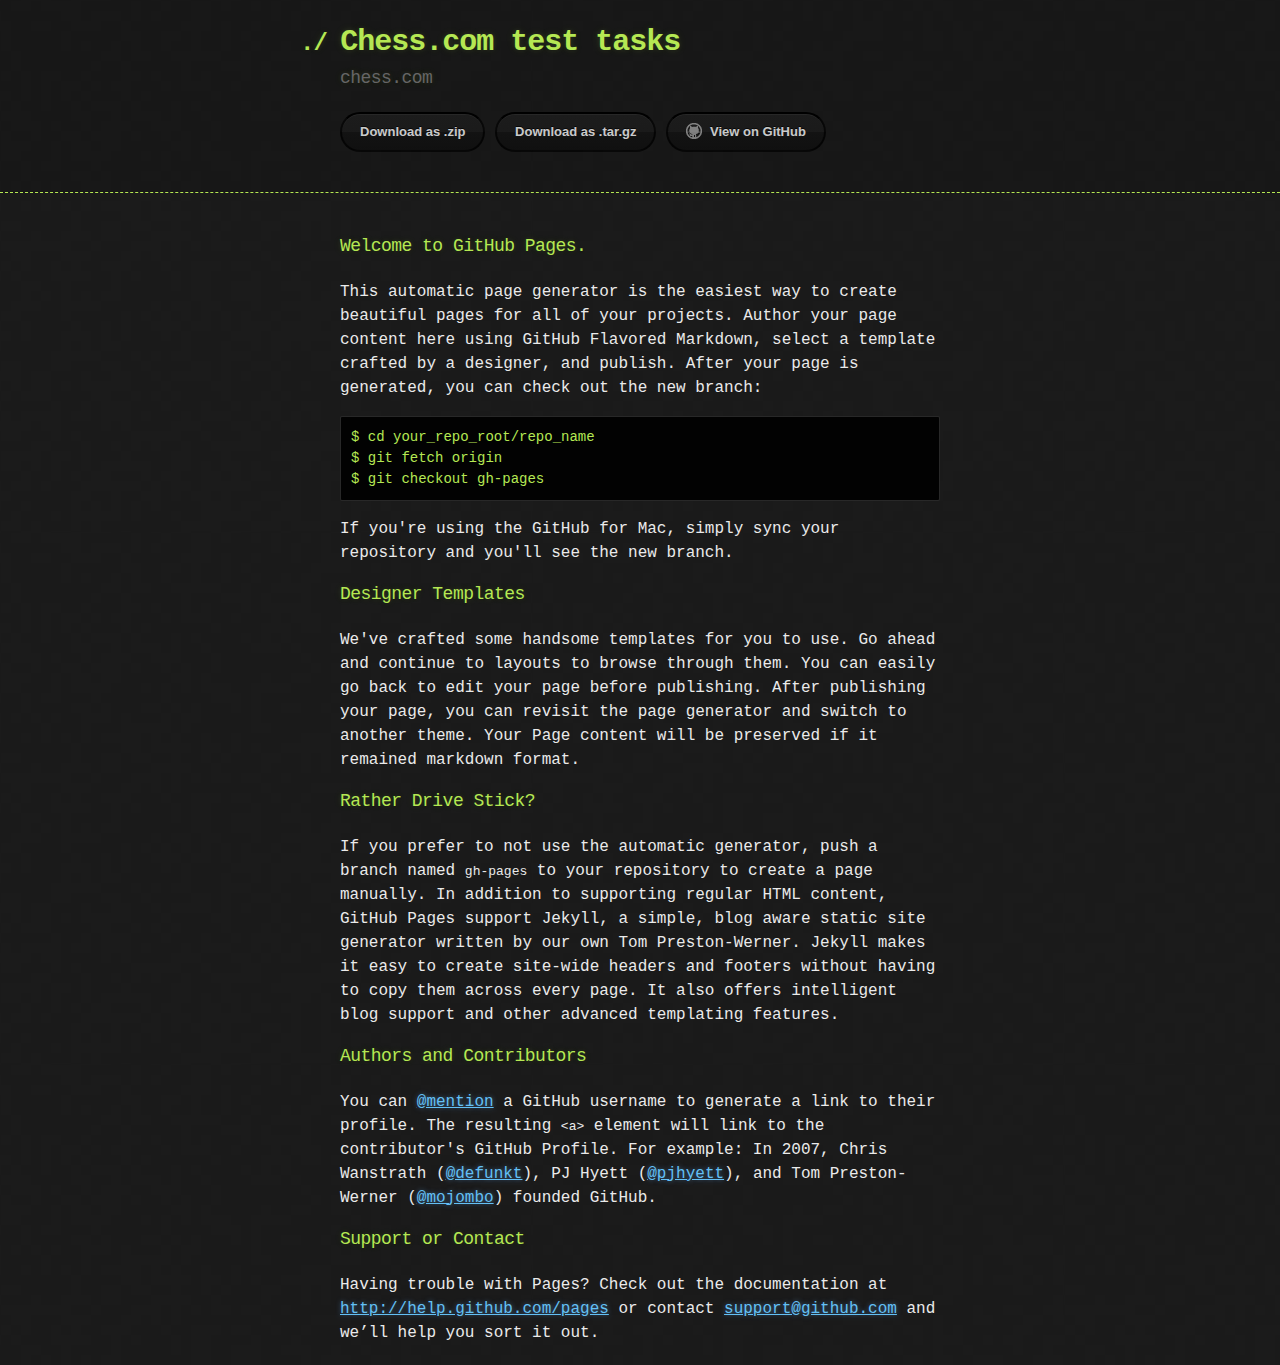
==== index.html @ c9a86381 "Created gh-pages branch via GitHub" ====
<!DOCTYPE html>
<html>
  <head>
    <meta charset='utf-8'>
    <meta http-equiv="X-UA-Compatible" content="chrome=1">

    <link rel="stylesheet" type="text/css" href="stylesheets/stylesheet.css" media="screen" />
    <link rel="stylesheet" type="text/css" href="stylesheets/pygment_trac.css" media="screen" />
    <link rel="stylesheet" type="text/css" href="stylesheets/print.css" media="print" />

    <title>Chess.com test tasks by Photon79</title>
  </head>

  <body>

    <header>
      <div class="container">
        <h1>Chess.com test tasks</h1>
        <h2>chess.com</h2>

        <section id="downloads">
          <a href="https://github.com/Photon79/chess.com_test_tasks/zipball/master" class="btn">Download as .zip</a>
          <a href="https://github.com/Photon79/chess.com_test_tasks/tarball/master" class="btn">Download as .tar.gz</a>
          <a href="https://github.com/Photon79/chess.com_test_tasks" class="btn btn-github"><span class="icon"></span>View on GitHub</a>
        </section>
      </div>
    </header>

    <div class="container">
      <section id="main_content">
        <h3>Welcome to GitHub Pages.</h3>

<p>This automatic page generator is the easiest way to create beautiful pages for all of your projects. Author your page content here using GitHub Flavored Markdown, select a template crafted by a designer, and publish. After your page is generated, you can check out the new branch:</p>

<pre><code>$ cd your_repo_root/repo_name
$ git fetch origin
$ git checkout gh-pages
</code></pre>

<p>If you're using the GitHub for Mac, simply sync your repository and you'll see the new branch.</p>

<h3>Designer Templates</h3>

<p>We've crafted some handsome templates for you to use. Go ahead and continue to layouts to browse through them. You can easily go back to edit your page before publishing. After publishing your page, you can revisit the page generator and switch to another theme. Your Page content will be preserved if it remained markdown format.</p>

<h3>Rather Drive Stick?</h3>

<p>If you prefer to not use the automatic generator, push a branch named <code>gh-pages</code> to your repository to create a page manually. In addition to supporting regular HTML content, GitHub Pages support Jekyll, a simple, blog aware static site generator written by our own Tom Preston-Werner. Jekyll makes it easy to create site-wide headers and footers without having to copy them across every page. It also offers intelligent blog support and other advanced templating features.</p>

<h3>Authors and Contributors</h3>

<p>You can <a href="https://github.com/blog/821" class="user-mention">@mention</a> a GitHub username to generate a link to their profile. The resulting <code>&lt;a&gt;</code> element will link to the contributor's GitHub Profile. For example: In 2007, Chris Wanstrath (<a href="https://github.com/defunkt" class="user-mention">@defunkt</a>), PJ Hyett (<a href="https://github.com/pjhyett" class="user-mention">@pjhyett</a>), and Tom Preston-Werner (<a href="https://github.com/mojombo" class="user-mention">@mojombo</a>) founded GitHub.</p>

<h3>Support or Contact</h3>

<p>Having trouble with Pages? Check out the documentation at <a href="http://help.github.com/pages">http://help.github.com/pages</a> or contact <a href="mailto:support@github.com">support@github.com</a> and we’ll help you sort it out.</p>
      </section>
    </div>

    
  </body>
</html>
---- stylesheets/stylesheet.css ----
body {
  margin: 0;
  padding: 0;
  background: #151515 url("../images/bkg.png") 0 0;
  color: #eaeaea;
  font: 16px;
  line-height: 1.5;
  font-family: Monaco, "Bitstream Vera Sans Mono", "Lucida Console", Terminal, monospace;
}

/* General & 'Reset' Stuff */

.container {
  width: 90%;
  max-width: 600px;
  margin: 0 auto;
}

section {
  display: block;
  margin: 0 0 20px 0;
}

h1, h2, h3, h4, h5, h6 {
  margin: 0 0 20px;
}

li {
  line-height: 1.4 ;
}

/* Header, <header>
   header   - container
   h1       - project name
   h2       - project description
*/

header {
  background: rgba(0, 0, 0, 0.1);
  width: 100%;
  border-bottom: 1px dashed #b5e853;
  padding: 20px 0;
  margin: 0 0 40px 0;
}

header h1 {
  font-size: 30px;
  line-height: 1.5;
  margin: 0 0 0 -40px;
  font-weight: bold;
  font-family: Monaco, "Bitstream Vera Sans Mono", "Lucida Console", Terminal, monospace;
  color: #b5e853;
  text-shadow: 0 1px 1px rgba(0, 0, 0, 0.1),
               0 0 5px rgba(181, 232, 83, 0.1),
               0 0 10px rgba(181, 232, 83, 0.1);
  letter-spacing: -1px;
  -webkit-font-smoothing: antialiased;
}

header h1:before {
  content: "./ ";
  font-size: 24px;
}

header h2 {
  font-size: 18px;
  font-weight: 300;
  color: #666;
}

#downloads .btn {
  display: inline-block;
  text-align: center;
  margin: 0;
}

/* Main Content
*/

#main_content {
  width: 100%;
  -webkit-font-smoothing: antialiased;
}
section img {
  max-width: 100%
}

h1, h2, h3, h4, h5, h6 {
  font-weight: normal;
  font-family: Monaco, "Bitstream Vera Sans Mono", "Lucida Console", Terminal, monospace;
  color: #b5e853;
  letter-spacing: -0.03em;
  text-shadow: 0 1px 1px rgba(0, 0, 0, 0.1),
               0 0 5px rgba(181, 232, 83, 0.1),
               0 0 10px rgba(181, 232, 83, 0.1);
}

#main_content h1 {
  font-size: 30px;
}

#main_content h2 {
  font-size: 24px;
}

#main_content h3 {
  font-size: 18px;
}

#main_content h4 {
  font-size: 14px;
}

#main_content h5 {
  font-size: 12px;
  text-transform: uppercase;
  margin: 0 0 5px 0;
}

#main_content h6 {
  font-size: 12px;
  text-transform: uppercase;
  color: #999;
  margin: 0 0 5px 0;
}

dt {
  font-style: italic;
  font-weight: bold;
}

ul li {
  list-style: none;
}

ul li:before {
  content: ">>";
  font-family: Monaco, "Bitstream Vera Sans Mono", "Lucida Console", Terminal, monospace;
  font-size: 13px;
  color: #b5e853;
  margin-left: -37px;
  margin-right: 21px;
  line-height: 16px;
}

blockquote {
  color: #aaa;
  padding-left: 10px;
  border-left: 1px dotted #666;
}

pre {
  background: rgba(0, 0, 0, 0.9);
  border: 1px solid rgba(255, 255, 255, 0.15);
  padding: 10px;
  font-size: 14px;
  color: #b5e853;
  border-radius: 2px;
  -moz-border-radius: 2px;
  -webkit-border-radius: 2px;
  text-wrap: normal;
  overflow: auto;
  overflow-y: hidden;
}

table {
  width: 100%;
  margin: 0 0 20px 0;
}

th {
  text-align: left;
  border-bottom: 1px dashed #b5e853;
  padding: 5px 10px;
}

td {
  padding: 5px 10px;
}

hr {
  height: 0;
  border: 0;
  border-bottom: 1px dashed #b5e853;
  color: #b5e853;
}

/* Buttons
*/

.btn {
  display: inline-block;
  background: -webkit-linear-gradient(top, rgba(40, 40, 40, 0.3), rgba(35, 35, 35, 0.3) 50%, rgba(10, 10, 10, 0.3) 50%, rgba(0, 0, 0, 0.3));
  padding: 8px 18px;
  border-radius: 50px;
  border: 2px solid rgba(0, 0, 0, 0.7);
  border-bottom: 2px solid rgba(0, 0, 0, 0.7);
  border-top: 2px solid rgba(0, 0, 0, 1);
  color: rgba(255, 255, 255, 0.8);
  font-family: Helvetica, Arial, sans-serif;
  font-weight: bold;
  font-size: 13px;
  text-decoration: none;
  text-shadow: 0 -1px 0 rgba(0, 0, 0, 0.75);
  box-shadow: inset 0 1px 0 rgba(255, 255, 255, 0.05);
}

.btn:hover {
  background: -webkit-linear-gradient(top, rgba(40, 40, 40, 0.6), rgba(35, 35, 35, 0.6) 50%, rgba(10, 10, 10, 0.8) 50%, rgba(0, 0, 0, 0.8));
}

.btn .icon {
  display: inline-block;
  width: 16px;
  height: 16px;
  margin: 1px 8px 0 0;
  float: left;
}

.btn-github .icon {
  opacity: 0.6;
  background: url("../images/blacktocat.png") 0 0 no-repeat;
}

/* Links
   a, a:hover, a:visited
*/

a {
  color: #63c0f5;
  text-shadow: 0 0 5px rgba(104, 182, 255, 0.5);
}

/* Clearfix */

.cf:before, .cf:after {
  content:"";
  display:table;
}

.cf:after {
  clear:both;
}

.cf {
  zoom:1;
}
---- stylesheets/pygment_trac.css ----
.highlight .c { color: #999988; font-style: italic } /* Comment */
.highlight .err { color: #a61717; background-color: #e3d2d2 } /* Error */
.highlight .k { font-weight: bold } /* Keyword */
.highlight .o { font-weight: bold } /* Operator */
.highlight .cm { color: #999988; font-style: italic } /* Comment.Multiline */
.highlight .cp { color: #999999; font-weight: bold } /* Comment.Preproc */
.highlight .c1 { color: #999988; font-style: italic } /* Comment.Single */
.highlight .cs { color: #999999; font-weight: bold; font-style: italic } /* Comment.Special */
.highlight .gd { color: #000000; background-color: #ffdddd } /* Generic.Deleted */
.highlight .gd .x { color: #000000; background-color: #ffaaaa } /* Generic.Deleted.Specific */
.highlight .ge { font-style: italic } /* Generic.Emph */
.highlight .gr { color: #aa0000 } /* Generic.Error */
.highlight .gh { color: #999999 } /* Generic.Heading */
.highlight .gi { color: #000000; background-color: #ddffdd } /* Generic.Inserted */
.highlight .gi .x { color: #000000; background-color: #aaffaa } /* Generic.Inserted.Specific */
.highlight .go { color: #888888 } /* Generic.Output */
.highlight .gp { color: #555555 } /* Generic.Prompt */
.highlight .gs { font-weight: bold } /* Generic.Strong */
.highlight .gu { color: #800080; font-weight: bold; } /* Generic.Subheading */
.highlight .gt { color: #aa0000 } /* Generic.Traceback */
.highlight .kc { font-weight: bold } /* Keyword.Constant */
.highlight .kd { font-weight: bold } /* Keyword.Declaration */
.highlight .kn { font-weight: bold } /* Keyword.Namespace */
.highlight .kp { font-weight: bold } /* Keyword.Pseudo */
.highlight .kr { font-weight: bold } /* Keyword.Reserved */
.highlight .kt { color: #445588; font-weight: bold } /* Keyword.Type */
.highlight .m { color: #009999 } /* Literal.Number */
.highlight .s { color: #d14 } /* Literal.String */
.highlight .na { color: #008080 } /* Name.Attribute */
.highlight .nb { color: #0086B3 } /* Name.Builtin */
.highlight .nc { color: #445588; font-weight: bold } /* Name.Class */
.highlight .no { color: #008080 } /* Name.Constant */
.highlight .ni { color: #800080 } /* Name.Entity */
.highlight .ne { color: #990000; font-weight: bold } /* Name.Exception */
.highlight .nf { color: #990000; font-weight: bold } /* Name.Function */
.highlight .nn { color: #555555 } /* Name.Namespace */
.highlight .nt { color: #CBDFFF } /* Name.Tag */
.highlight .nv { color: #008080 } /* Name.Variable */
.highlight .ow { font-weight: bold } /* Operator.Word */
.highlight .w { color: #bbbbbb } /* Text.Whitespace */
.highlight .mf { color: #009999 } /* Literal.Number.Float */
.highlight .mh { color: #009999 } /* Literal.Number.Hex */
.highlight .mi { color: #009999 } /* Literal.Number.Integer */
.highlight .mo { color: #009999 } /* Literal.Number.Oct */
.highlight .sb { color: #d14 } /* Literal.String.Backtick */
.highlight .sc { color: #d14 } /* Literal.String.Char */
.highlight .sd { color: #d14 } /* Literal.String.Doc */
.highlight .s2 { color: #d14 } /* Literal.String.Double */
.highlight .se { color: #d14 } /* Literal.String.Escape */
.highlight .sh { color: #d14 } /* Literal.String.Heredoc */
.highlight .si { color: #d14 } /* Literal.String.Interpol */
.highlight .sx { color: #d14 } /* Literal.String.Other */
.highlight .sr { color: #009926 } /* Literal.String.Regex */
.highlight .s1 { color: #d14 } /* Literal.String.Single */
.highlight .ss { color: #990073 } /* Literal.String.Symbol */
.highlight .bp { color: #999999 } /* Name.Builtin.Pseudo */
.highlight .vc { color: #008080 } /* Name.Variable.Class */
.highlight .vg { color: #008080 } /* Name.Variable.Global */
.highlight .vi { color: #008080 } /* Name.Variable.Instance */
.highlight .il { color: #009999 } /* Literal.Number.Integer.Long */

.type-csharp .highlight .k { color: #0000FF }
.type-csharp .highlight .kt { color: #0000FF }
.type-csharp .highlight .nf { color: #000000; font-weight: normal }
.type-csharp .highlight .nc { color: #2B91AF }
.type-csharp .highlight .nn { color: #000000 }
.type-csharp .highlight .s { color: #A31515 }
.type-csharp .highlight .sc { color: #A31515 }
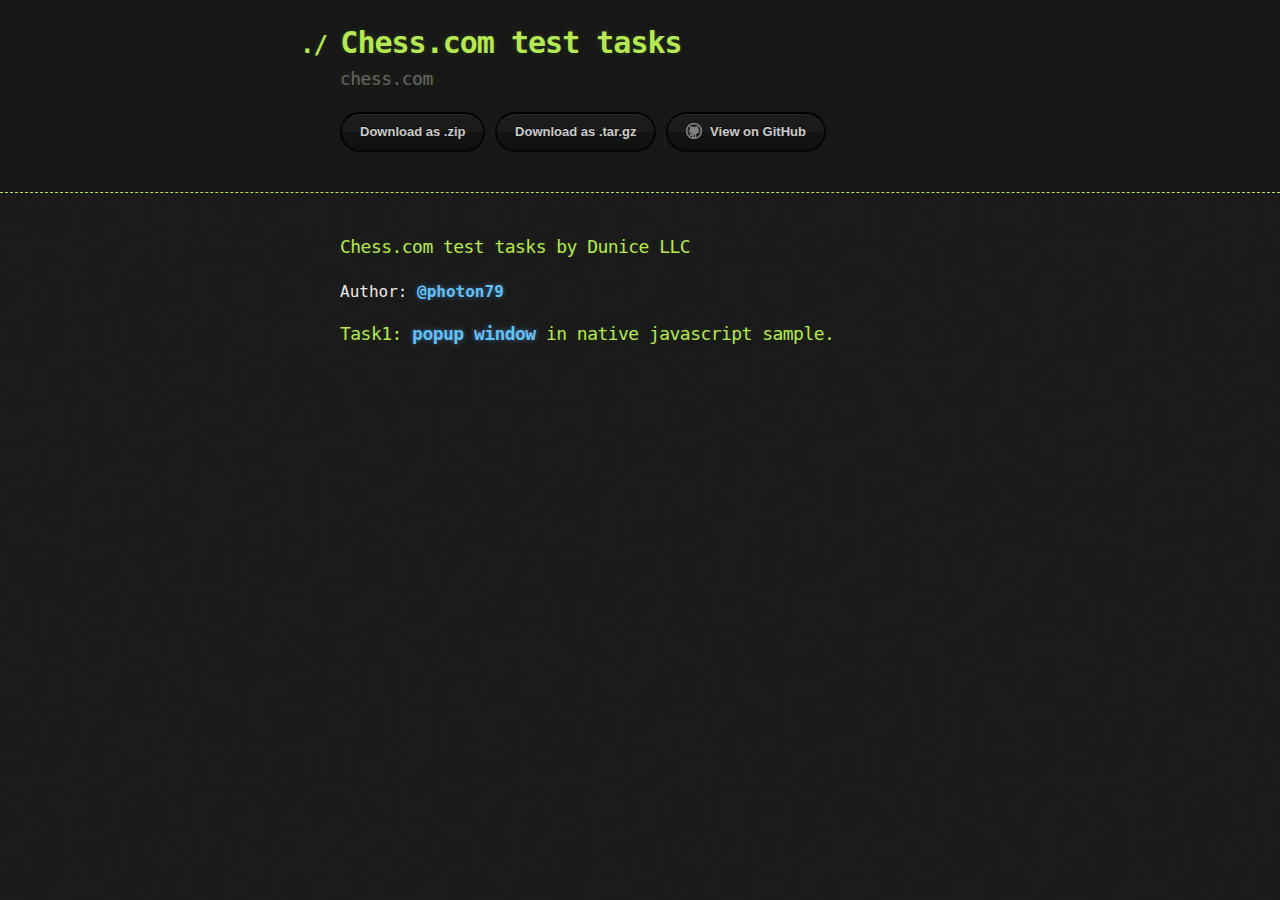
==== commit 754cee9b: "page changed" ====
--- a/index.html
+++ b/index.html
@@ -6,6 +6,7 @@
 
     <link rel="stylesheet" type="text/css" href="stylesheets/stylesheet.css" media="screen" />
     <link rel="stylesheet" type="text/css" href="stylesheets/pygment_trac.css" media="screen" />
+    <link rel="stylesheet" type="text/css" href="stylesheets/dunice.css" media="screen" />
     <link rel="stylesheet" type="text/css" href="stylesheets/print.css" media="print" />
 
     <title>Chess.com test tasks by Photon79</title>
@@ -28,35 +29,15 @@
 
     <div class="container">
       <section id="main_content">
-        <h3>Welcome to GitHub Pages.</h3>
 
-<p>This automatic page generator is the easiest way to create beautiful pages for all of your projects. Author your page content here using GitHub Flavored Markdown, select a template crafted by a designer, and publish. After your page is generated, you can check out the new branch:</p>
+<h3>Chess.com test tasks by Dunice LLC</h3>
 
-<pre><code>$ cd your_repo_root/repo_name
-$ git fetch origin
-$ git checkout gh-pages
-</code></pre>
+<p>Author: <a class="dunice" href="http://github.com/photon79" target="blank">@photon79</a></p>
 
-<p>If you're using the GitHub for Mac, simply sync your repository and you'll see the new branch.</p>
+<h3>Task1: <a class="dunice" href="test_popup.html" target="blank">popup window</a> in native javascript sample.</h3>
 
-<h3>Designer Templates</h3>
 
-<p>We've crafted some handsome templates for you to use. Go ahead and continue to layouts to browse through them. You can easily go back to edit your page before publishing. After publishing your page, you can revisit the page generator and switch to another theme. Your Page content will be preserved if it remained markdown format.</p>
-
-<h3>Rather Drive Stick?</h3>
-
-<p>If you prefer to not use the automatic generator, push a branch named <code>gh-pages</code> to your repository to create a page manually. In addition to supporting regular HTML content, GitHub Pages support Jekyll, a simple, blog aware static site generator written by our own Tom Preston-Werner. Jekyll makes it easy to create site-wide headers and footers without having to copy them across every page. It also offers intelligent blog support and other advanced templating features.</p>
-
-<h3>Authors and Contributors</h3>
-
-<p>You can <a href="https://github.com/blog/821" class="user-mention">@mention</a> a GitHub username to generate a link to their profile. The resulting <code>&lt;a&gt;</code> element will link to the contributor's GitHub Profile. For example: In 2007, Chris Wanstrath (<a href="https://github.com/defunkt" class="user-mention">@defunkt</a>), PJ Hyett (<a href="https://github.com/pjhyett" class="user-mention">@pjhyett</a>), and Tom Preston-Werner (<a href="https://github.com/mojombo" class="user-mention">@mojombo</a>) founded GitHub.</p>
-
-<h3>Support or Contact</h3>
-
-<p>Having trouble with Pages? Check out the documentation at <a href="http://help.github.com/pages">http://help.github.com/pages</a> or contact <a href="mailto:support@github.com">support@github.com</a> and we’ll help you sort it out.</p>
       </section>
     </div>
-
-    
   </body>
-</html>+</html>
--- a/stylesheets/dunice.css
+++ b/stylesheets/dunice.css
@@ -0,0 +1,4 @@
+a.dunice {
+	font-weight: bold;
+	text-decoration: none;
+}
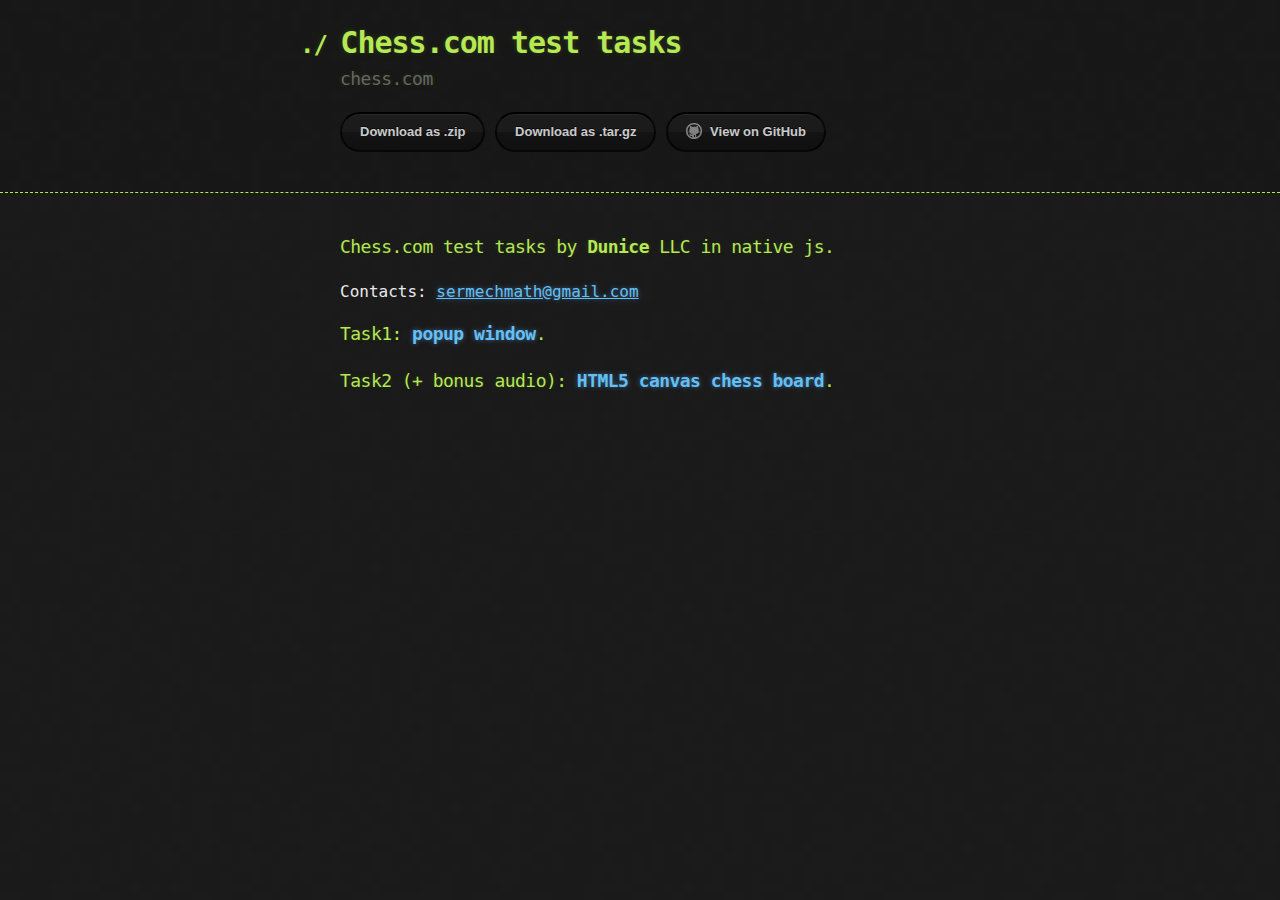
==== commit 979db110: "added second task - canvas" ====
--- a/index.html
+++ b/index.html
@@ -1,43 +1,44 @@
 <!DOCTYPE html>
 <html>
-  <head>
-    <meta charset='utf-8'>
-    <meta http-equiv="X-UA-Compatible" content="chrome=1">
+	<head>
+		<meta charset='utf-8'>
+		<meta http-equiv="X-UA-Compatible" content="chrome=1">
+		<link rel="stylesheet" type="text/css" href="stylesheets/stylesheet.css"
+		media="screen" />
+		<link rel="stylesheet" type="text/css" href="stylesheets/pygment_trac.css"
+		media="screen" />
+		<link rel="stylesheet" type="text/css" href="stylesheets/dunice.css" media="screen"
+		/>
+		<link rel="stylesheet" type="text/css" href="stylesheets/print.css" media="print"
+		/>
+		<title>Chess.com test tasks by Photon79</title>
+	</head>
+	<body>
+		<header>
+			<div class="container">
+				<h1>Chess.com test tasks</h1>
+				<h2>chess.com</h2>
+				<section id="downloads">
+					<a href="https://github.com/Photon79/chess.com_test_tasks/zipball/master"
+					class="btn">Download as .zip</a>
+					<a href="https://github.com/Photon79/chess.com_test_tasks/tarball/master"
+					class="btn">Download as .tar.gz</a>
+					<a href="https://github.com/Photon79/chess.com_test_tasks" class="btn btn-github"><span class="icon"></span>View on GitHub</a>
+				</section>
+			</div>
+		</header>
+		<div class="container">
+			<section id="main_content">
+				<h3>Chess.com test tasks by <span class="dunice">Dunice</span> LLC in native js.</h3>
+				<p>Contacts:
+					<a href="mailto:sermechmath@gmail.com">sermechmath@gmail.com</a>
+				</p>
+				<h3>Task1:
+					<a class="dunice" href="test_popup.html" target="blank">popup window</a>.</h3>
+				<h3>Task2 (+ bonus audio):
+					<a class="dunice" href="canvas_test.html" target="blank">HTML5 canvas chess board</a>.</h3>
+			</section>
+		</div>
+	</body>
 
-    <link rel="stylesheet" type="text/css" href="stylesheets/stylesheet.css" media="screen" />
-    <link rel="stylesheet" type="text/css" href="stylesheets/pygment_trac.css" media="screen" />
-    <link rel="stylesheet" type="text/css" href="stylesheets/dunice.css" media="screen" />
-    <link rel="stylesheet" type="text/css" href="stylesheets/print.css" media="print" />
-
-    <title>Chess.com test tasks by Photon79</title>
-  </head>
-
-  <body>
-
-    <header>
-      <div class="container">
-        <h1>Chess.com test tasks</h1>
-        <h2>chess.com</h2>
-
-        <section id="downloads">
-          <a href="https://github.com/Photon79/chess.com_test_tasks/zipball/master" class="btn">Download as .zip</a>
-          <a href="https://github.com/Photon79/chess.com_test_tasks/tarball/master" class="btn">Download as .tar.gz</a>
-          <a href="https://github.com/Photon79/chess.com_test_tasks" class="btn btn-github"><span class="icon"></span>View on GitHub</a>
-        </section>
-      </div>
-    </header>
-
-    <div class="container">
-      <section id="main_content">
-
-<h3>Chess.com test tasks by Dunice LLC</h3>
-
-<p>Author: <a class="dunice" href="http://github.com/photon79" target="blank">@photon79</a></p>
-
-<h3>Task1: <a class="dunice" href="test_popup.html" target="blank">popup window</a> in native javascript sample.</h3>
-
-
-      </section>
-    </div>
-  </body>
 </html>
--- a/stylesheets/dunice.css
+++ b/stylesheets/dunice.css
@@ -2,3 +2,7 @@
 	font-weight: bold;
 	text-decoration: none;
 }
+
+span.dunice {
+	font-weight: bold;
+}
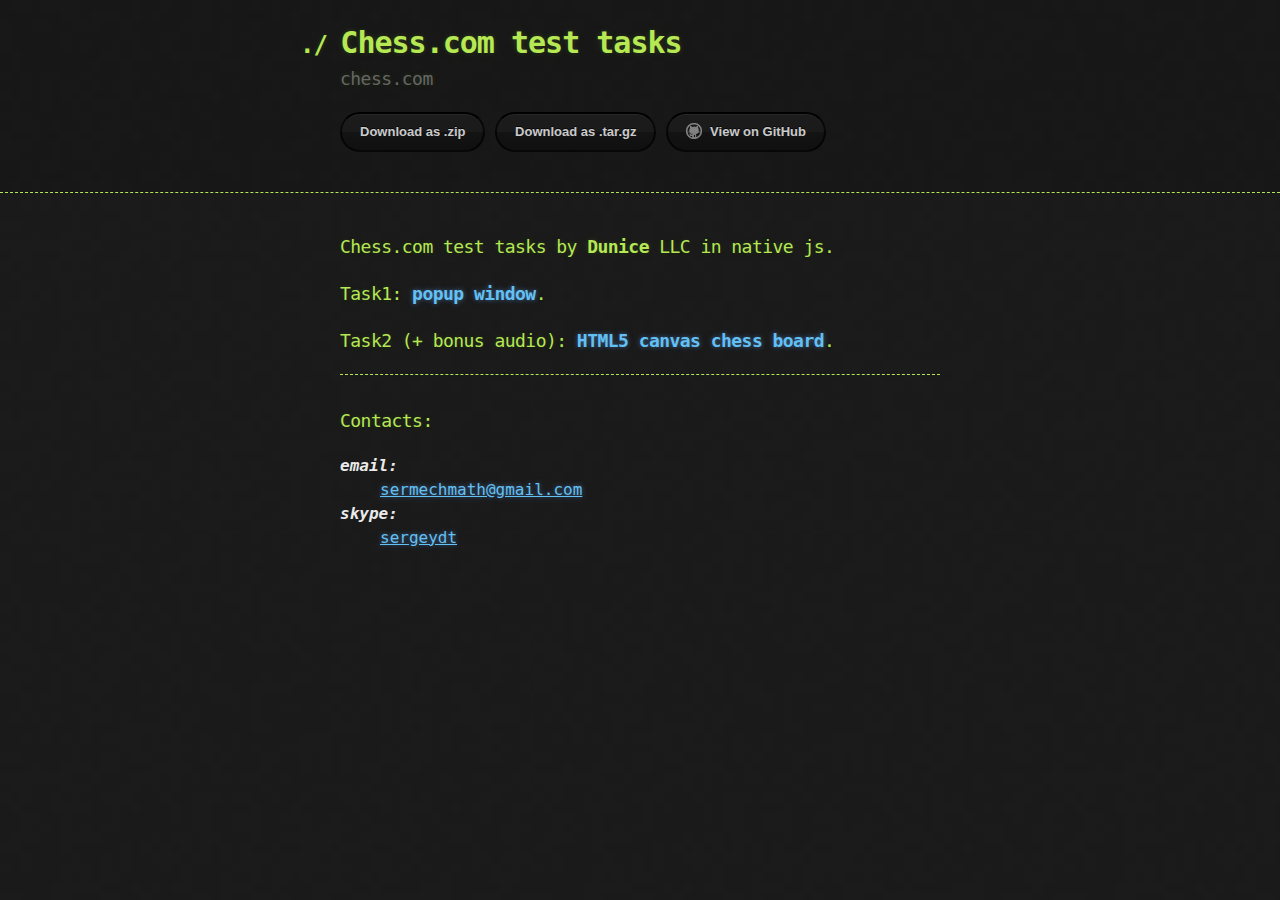
==== commit 858cc75c: "changed page" ====
--- a/index.html
+++ b/index.html
@@ -30,13 +30,17 @@
 		<div class="container">
 			<section id="main_content">
 				<h3>Chess.com test tasks by <span class="dunice">Dunice</span> LLC in native js.</h3>
-				<p>Contacts:
-					<a href="mailto:sermechmath@gmail.com">sermechmath@gmail.com</a>
-				</p>
 				<h3>Task1:
 					<a class="dunice" href="test_popup.html" target="blank">popup window</a>.</h3>
 				<h3>Task2 (+ bonus audio):
 					<a class="dunice" href="canvas_test.html" target="blank">HTML5 canvas chess board</a>.</h3>
+				<hr />	
+				<br />
+				<h3>Contacts: </h3>
+				<dl>
+					<dt>email:</dt> <dd><a href="mailto:sermechmath@gmail.com">sermechmath@gmail.com</a></dd>
+					<dt>skype:</dt> <dd><a href="skype:sergeydt?chat">sergeydt</a></dd>
+				</dl>
 			</section>
 		</div>
 	</body>
